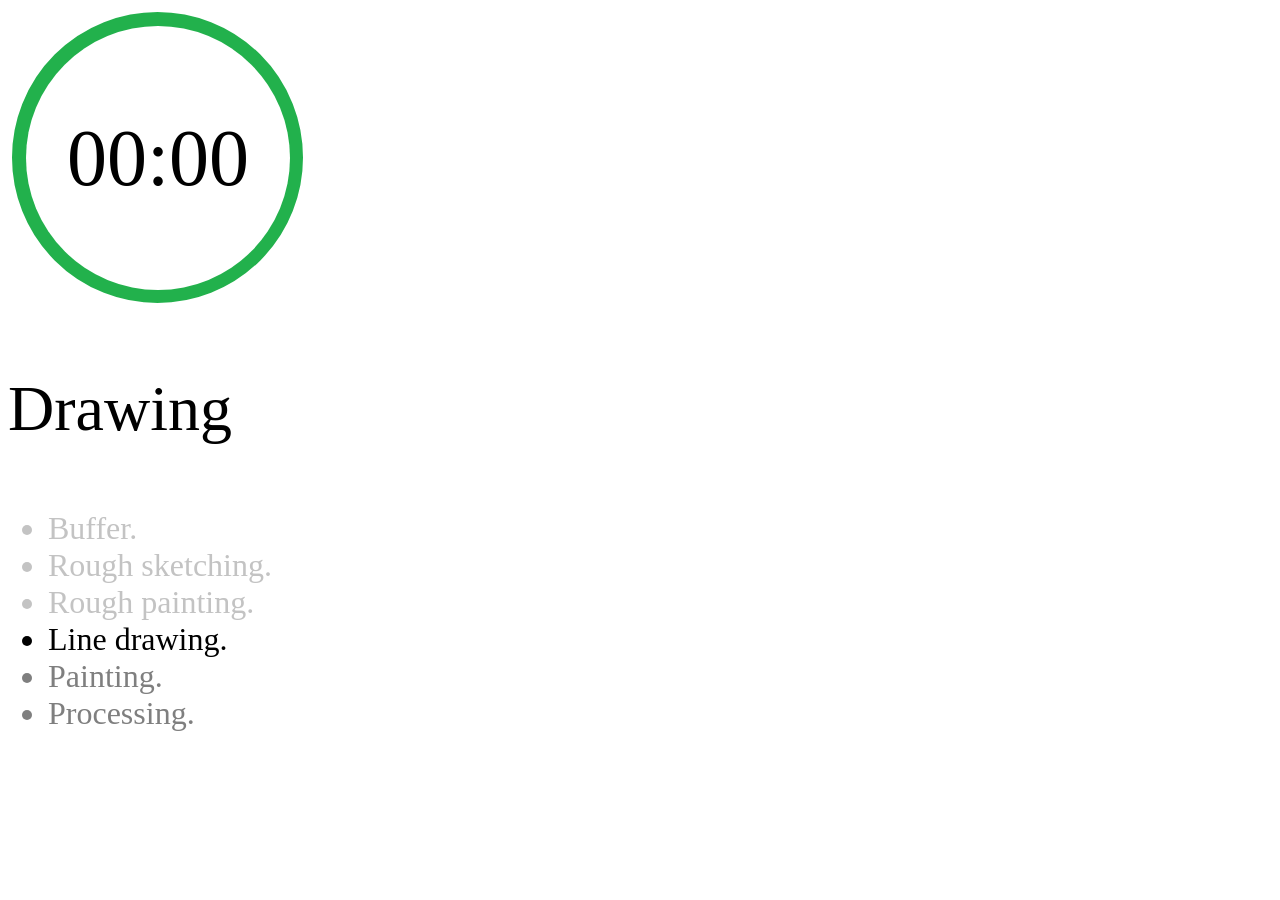
==== index.html @ 3eee2083 "Add timer project." ====
<!DOCTYPE html>
<html lang="en">
  <head>
    <meta charset="UTF-8">
    <meta http-equiv="X-UA-Compatible" content="IE=edge">
    <meta name="viewport" content="width=device-width, initial-scale=1.0">
    <title>timer</title>
  </head>

  <body>
    <div id="timer"></div>
    <p style="font-size: 4em;">Drawing</p>
    <div id="list"></div>
  </body>

  <script src="js/app.js" type="application/javascript"></script>
  <link rel="stylesheet" href="css/style.css" />
</html>
---- css/style.css ----
* {
    font-family: consolas;
}

li {
    font-size: 2em;
}

/**
  * Color for list.
  **/
.current-list   { color: #000000; }
.future-list    { color: #7F7F7F; }
.past-list      { color: #C3C3C3; }

/**
  * Main frame
  **/
.main-frame {
    position: relative;
    width: 300px;
    height: 300px;
}

/**
  * Color animation.
  * Green -> Orange -> Red
  **/
.color-animator {
    position: absolute;
    width: 98%;
    height: 98%;
    border-radius: 50%;
    background: #22B14C;
    overflow: hidden;
    animation-timing-function: linear;

        /* center */
        padding: auto;
        margin: auto;
        top: 0;
        right: 0;
        bottom: 0;
        left: 0;
}

.timer-color-animation {
    /* animation: timer-color 10s; */
    animation-name: timer-color;
    animation-fill-mode: forwards;
}

@keyframes timer-color {
    0%    { background: #22B14C; }
    49%   { background: #22B14C; }
    51%   { background: orange; }
    74%   { background: orange; }
    76%   { background: red; }
    100%  { background: red; }
}

/**
  * Rorate animation.
  * Right and Left
  **/
.first-rotate-animator {
    float: right;
    width: 50%;
    height: 100%;
    background: #22B14C;
    animation-timing-function: linear;
}

.second-rotate-animator {
    float: right;
    width: 50%;
    height: 100%;
    background: #22B14C;
    animation-timing-function: linear;
}

.first-rotate-animation {
    animation-name: first-rotation;
    /* animation-duration: 10s; */
}

.second-rotate-animation {
    animation-name: second-rotation;
    /* animation-duration: 10s; */
}

@keyframes first-rotation {
    0% {
        background: #C3C3C3;
        transform-origin: left;
    }
    100% {
        background: #C3C3C3;
        transform-origin: left;
        transform: rotate(-360deg);
    }
}

@keyframes second-rotation {
    0% {
        background: #22B14C;
        transform-origin: right;
        transform: rotate(180deg);
    }
    50% {
        background: #22B14C;
        transform-origin: right;
        transform: rotate(180deg);
    }
    50.000001% {
        background: #C3C3C3;
        transform-origin: right;
        transform: rotate(360deg);
    }
    100% {
        background: #C3C3C3;
        transform-origin: right;
        transform: rotate(360deg);
    }
}

/**
  * Counter
  **/
.counter {
    position: absolute;
    width: 90%;
    height: 90%;
    border-radius: 50%;
    background: white;

    /* center */
    padding: auto;
    margin: auto;
    top: 0;
    right: 0;
    bottom: 0;
    left: 0;
}

.time {
    position: absolute;
    text-align:center;
    top: 50%;
    left: 50%;
    transform: translate(-50%,-50%);
    width:100%;
    font-size: 500%;
}

.border {
    position: absolute;
    width: 97%;
    height: 97%;
    border-radius: 50%;
    background: rgba(0, 0, 0, 0);

    border: solid;
    border-width: 4px;
    border-color: white;
}
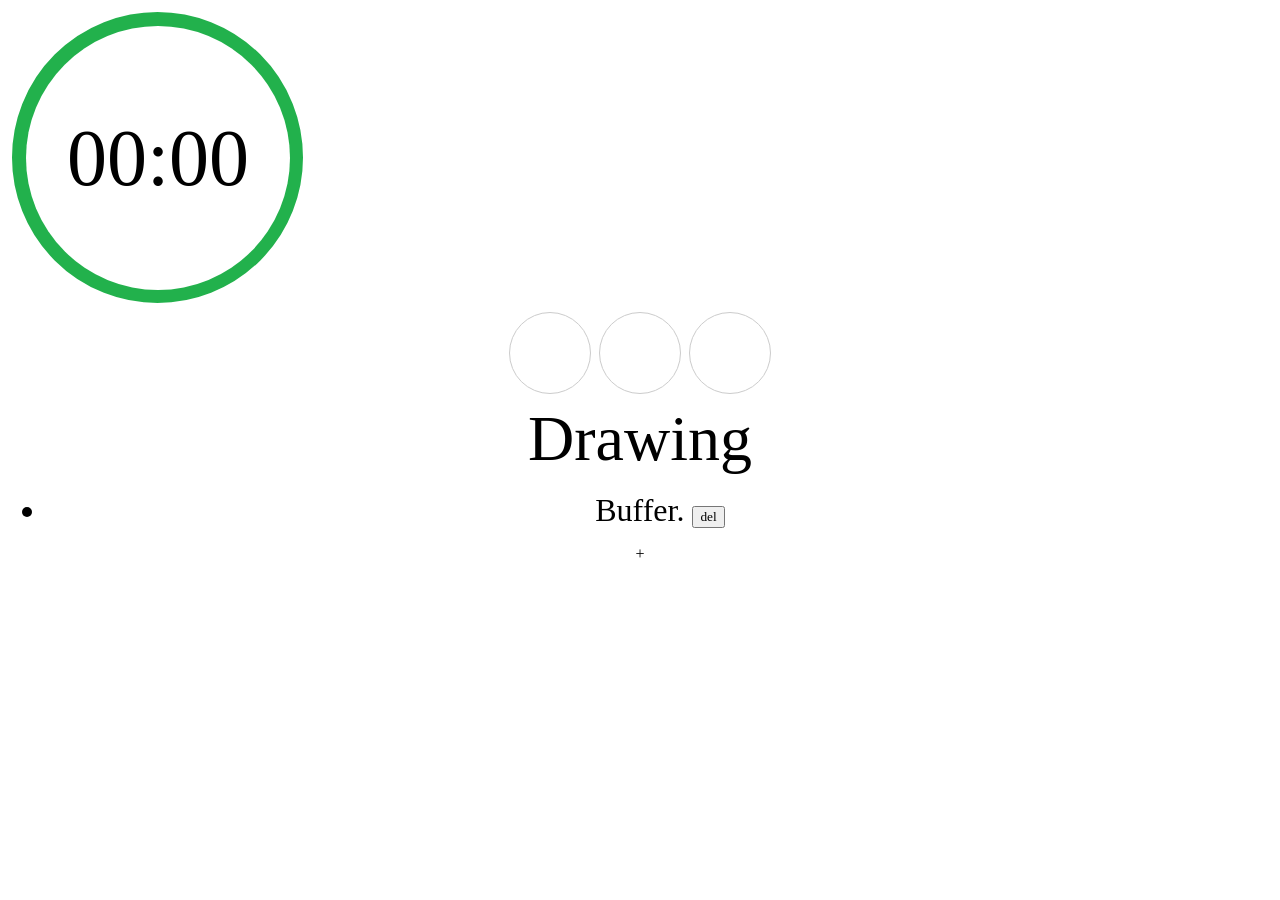
==== commit 50175de9: "Add TODO List." ====
--- a/index.html
+++ b/index.html
@@ -8,11 +8,27 @@
   </head>
 
   <body>
+    <script>
+      function rebaseElement(title, min, sec) {
+        let inputText = document.getElementById(title).value;
+        let inputMinutes = document.getElementById(min).value;
+        let inputSeconds = document.getElementById(sec).value;
+        document.getElementsByClassName('rebase')[0].innerHTML = '';
+        document.getElementsByClassName('rebase')[0].innerHTML = `${inputMinutes}:${inputSeconds} ${inputText}`;
+        document.getElementsByClassName('rebase')[0].classList.remove('rebase');
+      }
+    </script>
+
     <div id="timer"></div>
-    <p style="font-size: 4em;">Drawing</p>
-    <div id="list"></div>
+    <div id="timer-button"></div>
+
+    <p style="font-size: 4em; margin: 0px;">Drawing</p>
+
+    <div id="listApp"></div>
+    <div id="plus-button">+</div>
+
   </body>
 
-  <script src="js/app.js" type="application/javascript"></script>
+  <script src="js/app.js" type="module"></script>
   <link rel="stylesheet" href="css/style.css" />
 </html>
--- a/css/style.css
+++ b/css/style.css
@@ -1,6 +1,38 @@
 * {
     font-family: consolas;
+    text-align: center;
 }
+
+
+#rebase {
+    text-align: left;
+}
+
+/**
+  * Button
+  **/
+.button {
+    width: 80px;
+    height: 80px;
+    margin: 4px;
+    display: inline-block;
+
+    border-radius: 50%;
+    border: solid 1px #CCCCCC;
+}
+.button:hover {
+    background: #EEEEEE;
+    cursor: pointer;
+}
+
+/**
+  * Plus button.
+  **/
+#plus-button:hover {
+    background: #EEEEEE;
+    cursor: pointer;
+}
+
 
 li {
     font-size: 2em;
@@ -11,7 +43,7 @@
   **/
 .current-list   { color: #000000; }
 .future-list    { color: #7F7F7F; }
-.past-list      { color: #C3C3C3; }
+.past-list      { color: #CCCCCC; }
 
 /**
   * Main frame
@@ -91,11 +123,11 @@
 
 @keyframes first-rotation {
     0% {
-        background: #C3C3C3;
+        background: #CCCCCC;
         transform-origin: left;
     }
     100% {
-        background: #C3C3C3;
+        background: #CCCCCC;
         transform-origin: left;
         transform: rotate(-360deg);
     }
@@ -113,12 +145,12 @@
         transform: rotate(180deg);
     }
     50.000001% {
-        background: #C3C3C3;
+        background: #CCCCCC;
         transform-origin: right;
         transform: rotate(360deg);
     }
     100% {
-        background: #C3C3C3;
+        background: #CCCCCC;
         transform-origin: right;
         transform: rotate(360deg);
     }
